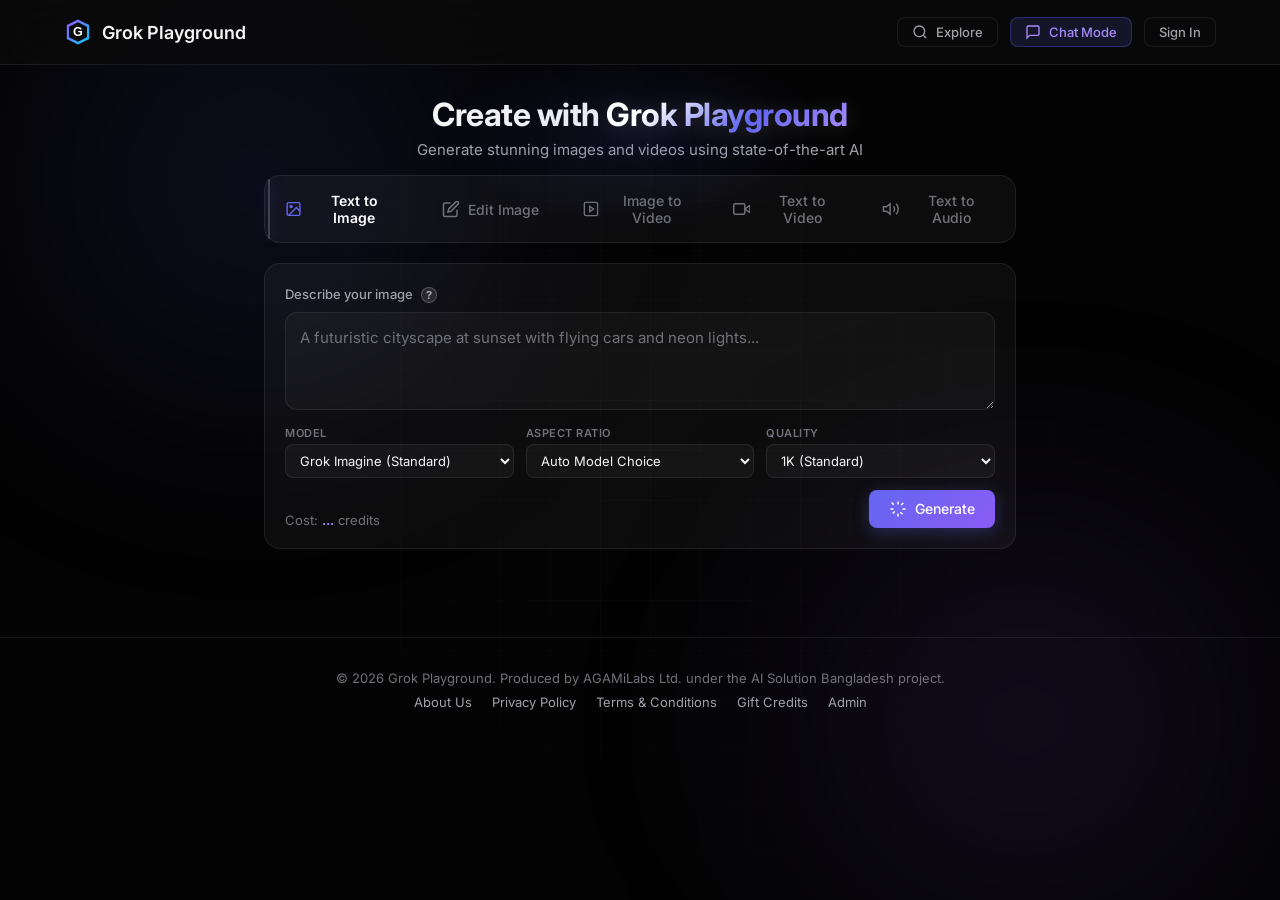
==== index.html @ ff62b045 "up" ====
<!DOCTYPE html>
<html lang="en">

<head>
    <meta charset="UTF-8">
    <meta name="viewport" content="width=device-width, initial-scale=1.0">
    <title>Grok Playground — AI Image & Video Generator</title>
    <meta name="description"
        content="Generate stunning images and videos with AI using Grok Imagine. Text to Image, Image to Video, and Text to Video — all in one place.">
    <meta name="keywords"
        content="AI generator, image generator, video generator, Grok AI, text to video, xAI, AI playground">

    <!-- Open Graph / Facebook -->
    <meta property="og:type" content="website">
    <meta property="og:url" content="https://playgrok.shop/">
    <meta property="og:title" content="Grok Imagine Playground — AI Image & Video Generator">
    <meta property="og:description"
        content="Sleek, powerful AI generation tool for images and videos. High quality, fast, and easy to use.">
    <meta property="og:image" content="https://playgrok.shop/images/og-image.png">

    <!-- Twitter -->
    <meta property="twitter:card" content="summary_large_image">
    <meta property="twitter:url" content="https://playgrok.shop/">
    <meta property="twitter:title" content="Grok Imagine Playground — AI Image & Video Generator">
    <meta property="twitter:description" content="Sleek, powerful AI generation tool for images and videos.">
    <meta property="twitter:image" content="https://playgrok.shop/images/og-image.png">

    <!-- Theme & Canonical -->
    <meta name="theme-color" content="#0a0a0b">
    <link rel="canonical" href="https://playgrok.shop/">
    <link rel="icon" type="image/svg+xml" href="favicon.svg">

    <!-- Structured Data (JSON-LD) -->
    <script type="application/ld+json">
    {
      "@context": "https://schema.org",
      "@type": "WebApplication",
      "name": "Grok Imagine Playground",
      "url": "https://playgrok.shop/",
      "description": "AI-powered image and video generation platform.",
      "applicationCategory": "MultimediaApplication",
      "operatingSystem": "All",
      "offers": {
        "@type": "Offer",
        "price": "0",
        "priceCurrency": "USD"
      }
    }
    </script>

    <link rel="preconnect" href="https://fonts.googleapis.com">
    <link rel="preconnect" href="https://fonts.gstatic.com" crossorigin>
    <link href="https://fonts.googleapis.com/css2?family=Inter:wght@300;400;500;600;700&display=swap" rel="stylesheet">
    <link rel="stylesheet" href="css/style.css">
</head>

<body>
    <!-- ─── Header ───────────────────────────────────────── -->
    <!-- Decorative Background -->
    <div class="bg-glow"></div>
    <div class="bg-glow-2"></div>
    <div class="bg-grid"></div>

    <header class="header">
        <div class="header-inner">
            <a href="/" class="logo">
                <img src="images/logo.svg" alt="Grok Playground Logo" class="logo-icon" width="28" height="28">
                <span>Grok Playground</span>
            </a>
            <nav class="header-nav">
                <a href="explore.php" class="btn btn-ghost btn-sm">
                    <svg width="16" height="16" viewBox="0 0 24 24" fill="none" stroke="currentColor" stroke-width="2">
                        <circle cx="11" cy="11" r="8" />
                        <path d="M21 21l-4.35-4.35" />
                    </svg>
                    <span>Explore</span>
                </a>
                <a href="chat.html" class="btn btn-accent btn-sm">
                    <svg width="16" height="16" viewBox="0 0 24 24" fill="none" stroke="currentColor" stroke-width="2">
                        <path d="M21 15a2 2 0 0 1-2 2H7l-4 4V5a2 2 0 0 1 2-2h14a2 2 0 0 1 2 2z" />
                    </svg>
                    <span>Chat Mode</span>
                </a>
                <div id="creditsDisplay" class="credits-badge" style="display:none;">
                    <svg width="16" height="16" viewBox="0 0 24 24" fill="none" stroke="currentColor" stroke-width="2">
                        <circle cx="12" cy="12" r="10" />
                        <path d="M12 6v12" />
                        <path d="M6 12h12" />
                    </svg>
                    <span id="creditsCount">0</span> <span>Credits</span>
                </div>
                <button id="buyCreditsBtn" class="btn btn-accent btn-sm" style="display:none;"
                    onclick="openBuyModal()"><span>Buy Credits</span></button>
                <button id="authBtn" class="btn btn-ghost btn-sm" onclick="handleAuth()">
                    <span id="authBtnText">Sign In</span>
                </button>
                <div id="userAvatar" class="user-avatar" style="display:none;">
                    <img id="userPhoto" src="" alt="User" loading="lazy" />
                </div>
            </nav>
        </div>
    </header>

    <!-- ─── Main Content ────────────────────────────────── -->
    <main class="main">
        <!-- Hero -->
        <section class="hero">
            <div class="hero-glow"></div>
            <h1 class="hero-title">Create with <span class="gradient-text">Grok Playground</span></h1>
            <p class="hero-sub">Generate stunning images and videos using state-of-the-art AI</p>
        </section>

        <!-- Tabs -->
        <div class="tabs-container">
            <div class="tabs" role="tablist">
                <button class="tab active" data-tab="text_to_image" role="tab" aria-selected="true" id="tab-t2i">
                    <svg width="18" height="18" viewBox="0 0 24 24" fill="none" stroke="currentColor" stroke-width="2">
                        <rect x="3" y="3" width="18" height="18" rx="2" />
                        <circle cx="8.5" cy="8.5" r="1.5" />
                        <path d="M21 15l-5-5L5 21" />
                    </svg>
                    Text to Image
                </button>
                <button class="tab" data-tab="image_edit" role="tab" aria-selected="false" id="tab-edit">
                    <svg width="18" height="18" viewBox="0 0 24 24" fill="none" stroke="currentColor" stroke-width="2">
                        <path d="M11 4H4a2 2 0 0 0-2 2v14a2 2 0 0 0 2 2h14a2 2 0 0 0 2-2v-7" />
                        <path d="M18.5 2.5a2.121 2.121 0 1 1 3 3L12 15l-4 1 1-4 9.5-9.5z" />
                    </svg>
                    Edit Image
                </button>
                <button class="tab" data-tab="image_to_video" role="tab" aria-selected="false" id="tab-i2v">
                    <svg width="18" height="18" viewBox="0 0 24 24" fill="none" stroke="currentColor" stroke-width="2">
                        <rect x="2" y="2" width="20" height="20" rx="2.18" />
                        <path d="M10 8l6 4-6 4V8z" />
                    </svg>
                    Image to Video
                </button>
                <button class="tab" data-tab="text_to_video" role="tab" aria-selected="false" id="tab-t2v">
                    <svg width="18" height="18" viewBox="0 0 24 24" fill="none" stroke="currentColor" stroke-width="2">
                        <polygon points="23 7 16 12 23 17 23 7" />
                        <rect x="1" y="5" width="15" height="14" rx="2" />
                    </svg>
                    Text to Video
                </button>
                <button class="tab" data-tab="text_to_audio" role="tab" aria-selected="false" id="tab-t2a">
                    <svg width="18" height="18" viewBox="0 0 24 24" fill="none" stroke="currentColor" stroke-width="2">
                        <path d="M11 5L6 9H2v6h4l5 4V5zM15.54 8.46a5 5 0 0 1 0 7.07M19.07 4.93a10 10 0 0 1 0 14.14" />
                    </svg>
                    Text to Audio
                </button>
            </div>
            <div class="tab-indicator" id="tabIndicator"></div>
        </div>

        <!-- Generation Form Area -->
        <div class="gen-container">
            <!-- Text to Image Panel -->
            <div class="gen-panel active" id="panel-text_to_image">
                <div class="gen-form">
                    <div class="label-with-hint">
                        <label class="gen-label" style="margin-bottom:0;">Describe your image</label>
                        <div class="tooltip">
                            <span class="hint-icon">?</span>
                            <span class="tooltip-text">Be descriptive! Mention style (e.g., "digital art", "oil painting"), lighting, and composition for better results.</span>
                        </div>
                    </div>
                    <textarea class="gen-textarea" id="prompt-t2i"
                        placeholder="A futuristic cityscape at sunset with flying cars and neon lights..."
                        rows="3"></textarea>
                    <div class="gen-options">
                        <div class="gen-option">
                            <label class="option-label">Model</label>
                            <select class="option-select" id="opt-t2i-model"
                                onchange="updateCalculatedCost('text_to_image')">
                                <option value="grok-imagine-image" selected>Grok Imagine (Standard)</option>
                                <option value="grok-imagine-image-pro">Grok Imagine Pro</option>
                            </select>
                        </div>
                        <div class="gen-option">
                            <label class="option-label">Aspect Ratio</label>
                            <select class="option-select" id="opt-t2i-ratio">
                                <option value="1:1">1:1 Square</option>
                                <option value="16:9">16:9 Wide</option>
                                <option value="9:16">9:16 Portrait</option>
                                <option value="4:3">4:3 Presentations</option>
                                <option value="3:4">3:4 Portraits</option>
                                <option value="3:2">3:2 Photography</option>
                                <option value="2:3">2:3 Photography</option>
                                <option value="2:1">2:1 Banners</option>
                                <option value="1:2">1:2 Headers</option>
                                <option value="19.5:9">19.5:9 iPhone</option>
                                <option value="9:19.5">9:19.5 Stories</option>
                                <option value="20:9">20:9 Ultra-wide</option>
                                <option value="9:20">9:20 Mobile</option>
                                <option value="auto" selected>Auto Model Choice</option>
                            </select>
                        </div>
                        <div class="gen-option">
                            <label class="option-label">Quality</label>
                            <select class="option-select" id="opt-t2i-quality">
                                <option value="1k" selected>1K (Standard)</option>
                                <option value="2k">2K (High)</option>
                            </select>
                        </div>
                    </div>
                    <div class="gen-footer">
                        <div class="gen-meta">
                            <span class="gen-cost" id="cost-t2i">Cost: <strong>...</strong> credits</span>
                            <span class="gen-balance" id="balance-t2i" style="display:none;">Available:
                                <strong>...</strong></span>
                        </div>
                        <button class="btn btn-primary" id="genBtn-t2i" onclick="handleGenerate('text_to_image')">
                            <svg width="18" height="18" viewBox="0 0 24 24" fill="none" stroke="currentColor"
                                stroke-width="2">
                                <path
                                    d="M12 2v4m0 12v4m-7.07-3.93l2.83-2.83m8.48-8.48l2.83-2.83M2 12h4m12 0h4m-3.93 7.07l-2.83-2.83M6.34 6.34L3.51 3.51" />
                            </svg>
                            Generate
                        </button>
                    </div>
                </div>
            </div>

            <!-- Edit Image Panel -->
            <div class="gen-panel" id="panel-image_edit">
                <div class="gen-form">
                    <div class="upload-section">
                        <label class="gen-label">Source Image</label>
                        <div class="upload-zone" id="upload-edit" onclick="document.getElementById('file-edit').click()">
                            <div class="upload-placeholder" id="placeholder-edit">
                                <svg width="32" height="32" viewBox="0 0 24 24" fill="none" stroke="currentColor" stroke-width="2">
                                    <path d="M21 15v4a2 2 0 0 1-2 2H5a2 2 0 0 1-2-2v-4" />
                                    <polyline points="17 8 12 3 7 8" />
                                    <line x1="12" y1="3" x2="12" y2="15" />
                                </svg>
                                <span>Upload an image to edit</span>
                            </div>
                            <img src="" class="upload-preview" id="preview-edit" style="display:none;">
                            <input type="file" id="file-edit" accept="image/*" style="display:none;" onchange="handleImageUpload(event, 'image_edit')">
                        </div>
                    </div>
                    <div class="label-with-hint">
                        <label class="gen-label" style="margin-bottom:0;">Describe the changes</label>
                        <div class="tooltip">
                            <span class="hint-icon">?</span>
                            <span class="tooltip-text">Tell the AI what to add, remove, or change. E.g., "Add a futuristic sword to the character's hand".</span>
                        </div>
                    </div>
                    <textarea class="gen-textarea" id="prompt-edit"
                        placeholder="Make the background a snowy mountain at night..."
                        rows="3"></textarea>
                    <div class="gen-options">
                        <div class="gen-option">
                            <label class="option-label">Model</label>
                            <select class="option-select" id="opt-edit-model" onchange="updateCalculatedCost('image_edit')">
                                <option value="grok-imagine-image" selected>Grok Imagine (Standard)</option>
                                <option value="grok-imagine-image-pro">Grok Imagine Pro</option>
                            </select>
                        </div>
                        <div class="gen-option">
                            <label class="option-label">Aspect Ratio</label>
                            <select class="option-select" id="opt-edit-ratio">
                                <option value="auto" selected>Auto (Original)</option>
                                <option value="1:1">1:1 Square</option>
                                <option value="16:9">16:9 Wide</option>
                                <option value="9:16">9:16 Portrait</option>
                                <option value="4:3">4:3</option>
                                <option value="3:4">3:4</option>
                                <option value="3:2">3:2</option>
                                <option value="2:3">2:3</option>
                            </select>
                        </div>
                        <div class="gen-option">
                            <label class="option-label">Resolution</label>
                            <select class="option-select" id="opt-edit-resolution">
                                <option value="1k" selected>1k</option>
                                <option value="2k">2k</option>
                            </select>
                        </div>
                    </div>
                    <div class="gen-footer">
                        <div class="gen-meta">
                            <span class="gen-cost" id="cost-edit">Cost: <strong>...</strong> credits</span>
                            <span class="gen-balance" id="balance-edit" style="display:none;">Available: <strong>...</strong></span>
                        </div>
                        <button class="btn btn-primary" id="genBtn-edit" onclick="handleGenerate('image_edit')">
                            <svg width="18" height="18" viewBox="0 0 24 24" fill="none" stroke="currentColor" stroke-width="2">
                                <path d="M12 2v4m0 12v4m-7.07-3.93l2.83-2.83m8.48-8.48l2.83-2.83M2 12h4m12 0h4m-3.93 7.07l-2.83-2.83M6.34 6.34L3.51 3.51" />
                            </svg>
                            Apply Edit
                        </button>
                    </div>
                </div>
            </div>

            <!-- Image to Video Panel -->
            <div class="gen-panel" id="panel-image_to_video">
                <div class="gen-form">
                    <label class="gen-label">Upload an image to animate</label>
                    <div class="upload-zone" id="uploadZone" onclick="document.getElementById('imageUpload').click()">
                        <input type="file" id="imageUpload" accept="image/*" style="display:none"
                            onchange="handleImageUpload(this)">
                        <div class="upload-placeholder" id="uploadPlaceholder">
                            <svg width="40" height="40" viewBox="0 0 24 24" fill="none" stroke="currentColor"
                                stroke-width="1.5">
                                <path d="M21 15v4a2 2 0 01-2 2H5a2 2 0 01-2-2v-4" />
                                <polyline points="17 8 12 3 7 8" />
                                <line x1="12" y1="3" x2="12" y2="15" />
                            </svg>
                            <span>Click or drag to upload</span>
                        </div>
                        <img id="uploadPreview" class="upload-preview" style="display:none" />
                    </div>
                    <div class="label-with-hint" style="margin-top:16px;">
                        <label class="gen-label" style="margin-bottom:0;">Describe the motion</label>
                        <div class="tooltip">
                            <span class="hint-icon">?</span>
                            <span class="tooltip-text">Describe how you want the image to move (e.g., "gentle zoom in", "camera pans right", "wind blowing through hair").</span>
                        </div>
                    </div>
                    <textarea class="gen-textarea" id="prompt-i2v"
                        placeholder="Camera slowly zooms in while particles float upward..." rows="2"></textarea>
                    <div class="gen-options">
                        <div class="gen-option">
                            <label class="option-label">Model</label>
                            <select class="option-select" id="opt-i2v-model">
                                <option value="grok-imagine-video" selected>Grok Imagine Video</option>
                            </select>
                        </div>
                        <div class="gen-option">
                            <label class="option-label">Aspect Ratio</label>
                            <select class="option-select" id="opt-i2v-ratio">
                                <option value="16:9">16:9 Wide</option>
                                <option value="9:16">9:16 Portrait</option>
                                <option value="1:1">1:1 Square</option>
                                <option value="4:3">4:3</option>
                                <option value="3:4">3:4</option>
                                <option value="3:2">3:2</option>
                                <option value="2:3">2:3</option>
                                <option value="auto" selected>Auto (Match Image)</option>
                            </select>
                        </div>
                        <div class="gen-option">
                            <label class="option-label">Resolution</label>
                            <select class="option-select" id="opt-i2v-resolution"
                                onchange="updateCalculatedCost('image_to_video')">
                                <option value="480p" selected>480p (Fast)</option>
                                <option value="720p">720p (HD)</option>
                            </select>
                        </div>
                        <div class="gen-option">
                            <label class="option-label">Duration</label>
                            <select class="option-select" id="opt-i2v-duration"
                                onchange="updateCalculatedCost('image_to_video')">
                                <option value="1">1 second</option>
                                <option value="2">2 seconds</option>
                                <option value="3">3 seconds</option>
                                <option value="5" selected>5 seconds</option>
                                <option value="8">8 seconds</option>
                                <option value="10">10 seconds</option>
                                <option value="12">12 seconds</option>
                                <option value="15">15 seconds</option>
                            </select>
                        </div>
                    </div>
                    <div class="gen-footer">
                        <div class="gen-meta">
                            <span class="gen-cost" id="cost-i2v">Cost: <strong>...</strong> credits</span>
                            <span class="gen-balance" id="balance-i2v" style="display:none;">Available:
                                <strong>...</strong></span>
                        </div>
                        <button class="btn btn-primary" id="genBtn-i2v" onclick="handleGenerate('image_to_video')">
                            <svg width="18" height="18" viewBox="0 0 24 24" fill="none" stroke="currentColor"
                                stroke-width="2">
                                <path
                                    d="M12 2v4m0 12v4m-7.07-3.93l2.83-2.83m8.48-8.48l2.83-2.83M2 12h4m12 0h4m-3.93 7.07l-2.83-2.83M6.34 6.34L3.51 3.51" />
                            </svg>
                            Generate
                        </button>
                    </div>
                </div>
            </div>

            <!-- Text to Video Panel -->
            <div class="gen-panel" id="panel-text_to_video">
                <div class="gen-form">
                    <div class="label-with-hint">
                        <label class="gen-label" style="margin-bottom:0;">Describe your video</label>
                        <div class="tooltip">
                            <span class="hint-icon">?</span>
                            <span class="tooltip-text">Define the setting, characters, and action. Mention atmosphere details like weather or time of day.</span>
                        </div>
                    </div>
                    <textarea class="gen-textarea" id="prompt-t2v"
                        placeholder="A majestic eagle soaring over snow-capped mountains at golden hour..."
                        rows="3"></textarea>
                    <div class="gen-options">
                        <div class="gen-option">
                            <label class="option-label">Model</label>
                            <select class="option-select" id="opt-t2v-model"
                                onchange="updateCalculatedCost('text_to_video')">
                                <option value="grok-imagine-video" selected>Grok Imagine Video</option>
                            </select>
                        </div>
                        <div class="gen-option">
                            <label class="option-label">Aspect Ratio</label>
                            <select class="option-select" id="opt-t2v-ratio">
                                <option value="16:9">16:9 Wide</option>
                                <option value="9:16">9:16 Portrait</option>
                                <option value="1:1">1:1 Square</option>
                                <option value="4:3">4:3</option>
                                <option value="3:4">3:4</option>
                                <option value="3:2">3:2</option>
                                <option value="2:3">2:3</option>
                                <option value="auto" selected>Auto</option>
                            </select>
                        </div>
                        <div class="gen-option">
                            <label class="option-label">Resolution</label>
                            <select class="option-select" id="opt-t2v-resolution"
                                onchange="updateCalculatedCost('text_to_video')">
                                <option value="480p" selected>480p (Fast)</option>
                                <option value="720p">720p (HD)</option>
                            </select>
                        </div>
                        <div class="gen-option">
                            <label class="option-label">Duration</label>
                            <select class="option-select" id="opt-t2v-duration"
                                onchange="updateCalculatedCost('text_to_video')">
                                <option value="1">1 second</option>
                                <option value="2">2 seconds</option>
                                <option value="3">3 seconds</option>
                                <option value="5" selected>5 seconds</option>
                                <option value="8">8 seconds</option>
                                <option value="10">10 seconds</option>
                                <option value="12">12 seconds</option>
                                <option value="15">15 seconds</option>
                            </select>
                        </div>
                    </div>
                    <div class="gen-footer">
                        <div class="gen-meta">
                            <span class="gen-cost" id="cost-t2v">Cost: <strong>...</strong> credits</span>
                            <span class="gen-balance" id="balance-t2v" style="display:none;">Available:
                                <strong>...</strong></span>
                        </div>
                        <button class="btn btn-primary" id="genBtn-t2v" onclick="handleGenerate('text_to_video')">
                            <svg width="18" height="18" viewBox="0 0 24 24" fill="none" stroke="currentColor"
                                stroke-width="2">
                                <path
                                    d="M12 2v4m0 12v4m-7.07-3.93l2.83-2.83m8.48-8.48l2.83-2.83M2 12h4m12 0h4m-3.93 7.07l-2.83-2.83M6.34 6.34L3.51 3.51" />
                            </svg>
                            Generate
                        </button>
                    </div>
                </div>
            </div>

            <!-- Text to Audio Panel -->
            <div class="gen-panel" id="panel-text_to_audio">
                <div class="gen-form">
                    <div class="label-with-hint">
                        <label class="gen-label" style="margin-bottom:0;">Enter text to speak</label>
                        <div class="tooltip">
                            <span class="hint-icon">?</span>
                            <span class="tooltip-text">Use natural punctuation (commas, periods, ?) to guide pacing and intonation. Break long text into paragraphs.</span>
                        </div>
                    </div>
                    <textarea class="gen-textarea" id="prompt-t2a"
                        placeholder="Hello, welcome to Grok AI Playground. This is a text to speech demonstration."
                        rows="4" oninput="updateCalculatedCost('text_to_audio')"></textarea>
                    <div class="gen-options">
                        <div class="gen-option">
                            <label class="option-label">Model</label>
                            <select class="option-select" id="opt-t2a-model">
                                <option value="grok-tts-1" selected>Grok TTS Standard</option>
                            </select>
                        </div>
                        <div class="gen-option">
                            <label class="option-label">Voice</label>
                            <select class="option-select" id="opt-t2a-voice">
                                <option value="eve" selected>Eve (Upbeat)</option>
                                <option value="ara">Ara (Conversational)</option>
                                <option value="rex">Rex (Professional)</option>
                                <option value="sal">Sal (Versatile)</option>
                                <option value="leo">Leo (Authoritative)</option>
                            </select>
                        </div>
                        <div class="gen-option">
                            <label class="option-label">Quality</label>
                            <select class="option-select" id="opt-t2a-quality" onchange="updateCalculatedCost('text_to_audio')">
                                <option value="standard" selected>Standard (24kHz)</option>
                                <option value="high">High (44.1kHz)</option>
                            </select>
                        </div>
                    </div>
                    <div class="gen-footer">
                        <div class="gen-meta">
                            <span class="gen-cost" id="cost-t2a">Cost: <strong>...</strong> credits</span>
                            <span class="gen-balance" id="balance-t2a" style="display:none;">Available:
                                <strong>...</strong></span>
                        </div>
                        <button class="btn btn-primary" id="genBtn-t2a" onclick="handleGenerate('text_to_audio')">
                            <svg width="18" height="18" viewBox="0 0 24 24" fill="none" stroke="currentColor"
                                stroke-width="2">
                                <path
                                    d="M11 5L6 9H2v6h4l5 4V5zM15.54 8.46a5 5 0 0 1 0 7.07M19.07 4.93a10 10 0 0 1 0 14.14" />
                            </svg>
                            Generate Audio
                        </button>
                    </div>
                </div>
            </div>

            <!-- Output Area -->
            <div class="output-area" id="outputArea" style="display:none;">
                <div class="output-header">
                    <h3>Result</h3>
                    <button class="btn btn-ghost btn-sm" onclick="downloadOutput()">
                        <svg width="16" height="16" viewBox="0 0 24 24" fill="none" stroke="currentColor"
                            stroke-width="2">
                            <path d="M21 15v4a2 2 0 01-2 2H5a2 2 0 01-2-2v-4" />
                            <polyline points="7 10 12 15 17 10" />
                            <line x1="12" y1="15" x2="12" y2="3" />
                        </svg>
                        Download
                    </button>
                </div>
                <div class="output-content" id="outputContent">
                    <!-- Generated image or video will appear here -->
                </div>
            </div>

            <!-- Loading State -->
            <div class="loading-area" id="loadingArea" style="display:none;">
                <div class="loading-spinner"></div>
                <p class="loading-text" id="loadingText">Generating your creation...</p>
                <p class="loading-sub" id="loadingSub">This may take a moment</p>
            </div>
        </div>

        <!-- History Section -->
        <section class="history-section" id="historySection" style="display:none;">
            <div class="history-header">
                <h2>Your Creations</h2>
            </div>
            <div class="history-filters">
                <select class="option-select" id="historyFilterType" onchange="loadHistory()">
                    <option value="">All Types</option>
                    <option value="text_to_image">Text to Image</option>
                    <option value="image_to_video">Image to Video</option>
                    <option value="text_to_video">Text to Video</option>
                    <option value="text_to_audio">Text to Audio</option>
                </select>
                <input type="date" class="option-select" id="historyFilterFrom" onchange="loadHistory()"
                    style="width:auto;">
                <input type="date" class="option-select" id="historyFilterTo" onchange="loadHistory()"
                    style="width:auto;">
            </div>
            <div class="history-grid" id="historyGrid"></div>
            <div class="history-pagination" id="historyPagination"></div>
        </section>
    </main>

    <!-- ─── Sign In Modal ───────────────────────────────── -->
    <div class="modal-overlay" id="authModal">
        <div class="modal">
            <button class="modal-close" onclick="closeModal('authModal')">&times;</button>
            <div class="modal-icon">
                <svg width="48" height="48" viewBox="0 0 24 24" fill="none" stroke="url(#grad1)" stroke-width="1.5">
                    <defs>
                        <linearGradient id="grad1" x1="0%" y1="0%" x2="100%" y2="100%">
                            <stop offset="0%" style="stop-color:#6366f1" />
                            <stop offset="100%" style="stop-color:#8b5cf6" />
                        </linearGradient>
                    </defs>
                    <path d="M20 21v-2a4 4 0 00-4-4H8a4 4 0 00-4 4v2" />
                    <circle cx="12" cy="7" r="4" />
                </svg>
            </div>
            <h3 class="modal-title">Sign in to continue</h3>
            <p class="modal-desc">Sign in with your Google account to start generating AI content</p>
            <button class="btn btn-google" onclick="signInWithGoogle()">
                <svg width="20" height="20" viewBox="0 0 24 24">
                    <path
                        d="M22.56 12.25c0-.78-.07-1.53-.2-2.25H12v4.26h5.92a5.06 5.06 0 01-2.2 3.32v2.77h3.57c2.08-1.92 3.28-4.74 3.28-8.1z"
                        fill="#4285F4" />
                    <path
                        d="M12 23c2.97 0 5.46-.98 7.28-2.66l-3.57-2.77c-.98.66-2.23 1.06-3.71 1.06-2.86 0-5.29-1.93-6.16-4.53H2.18v2.84C3.99 20.53 7.7 23 12 23z"
                        fill="#34A853" />
                    <path
                        d="M5.84 14.09c-.22-.66-.35-1.36-.35-2.09s.13-1.43.35-2.09V7.07H2.18C1.43 8.55 1 10.22 1 12s.43 3.45 1.18 4.93l2.85-2.22.81-.62z"
                        fill="#FBBC05" />
                    <path
                        d="M12 5.38c1.62 0 3.06.56 4.21 1.64l3.15-3.15C17.45 2.09 14.97 1 12 1 7.7 1 3.99 3.47 2.18 7.07l3.66 2.84c.87-2.6 3.3-4.53 6.16-4.53z"
                        fill="#EA4335" />
                </svg>
                Continue with Google
            </button>
        </div>
    </div>

    <!-- ─── Buy Credits Modal ───────────────────────────── -->
    <div class="modal-overlay" id="buyModal">
        <div class="modal">
            <button class="modal-close" onclick="closeModal('buyModal')">&times;</button>
            <h3 class="modal-title">Buy AI Credits</h3>
            <p class="modal-desc">Choose how many credits you'd like to purchase</p>
            <div class="slider-container">
                <input type="range" id="creditSlider" class="credit-slider" min="20" max="5000" value="100" step="10"
                    oninput="updateSlider()">
                <div class="slider-labels">
                    <span>20</span>
                    <span class="slider-value" id="sliderValue">100 Credits</span>
                    <span>5000</span>
                </div>
            </div>
            <div class="price-display">
                <span class="price-amount" id="priceAmount">৳100</span>
                <span class="price-label">BDT via bKash</span>
            </div>
            <button class="btn-bkash" id="btn-buy-bkash" onclick="buyCredits()">
                <svg class="bkash-logo" viewBox="0 0 100 100" fill="white">
                    <path d="M15 45c0-10 15-20 35-20s35 10 35 20-15 20-35 20-35-10-35-20zM50 75c-15 0-25-10-25-20h50c0 10-10 20-25 20z" opacity=".2"/>
                    <path d="M50 15L25 45h50L50 15z" fill="#fff"/>
                    <circle cx="50" cy="55" r="15" fill="#fff"/>
                </svg>
                <span>Pay with bKash</span>
            </button>
        </div>
    </div>

    <!-- ─── Gift Credits Modal ──────────────────────────── -->
    <div class="modal-overlay" id="giftModal">
        <div class="modal">
            <button class="modal-close" onclick="closeModal('giftModal')">&times;</button>
            <h3 class="modal-title">Gift Credits</h3>
            <p class="modal-desc">Send AI credits to another user</p>
            <div class="form-group">
                <label>Recipient Email</label>
                <input type="email" id="giftEmail" class="form-input" placeholder="friend@example.com">
            </div>
            <div class="form-group">
                <label>Amount</label>
                <input type="number" id="giftAmount" class="form-input" placeholder="50" min="1">
            </div>
            <button class="btn btn-primary" style="width:100%;margin-top:12px;" onclick="giftCredits()">Send
                Gift</button>
        </div>
    </div>

    <!-- ─── Toast Container ─────────────────────────────── -->
    <div class="toast-container" id="toastContainer"></div>

    <!-- ─── Footer ──────────────────────────────────────── -->
    <footer class="footer">
        <p>&copy; 2026 Grok Playground. Produced by AGAMiLabs Ltd. under the AI Solution Bangladesh project.</p>
        <div class="footer-links">
            <a href="about.php">About Us</a>
            <a href="privacy.php">Privacy Policy</a>
            <a href="terms.php">Terms & Conditions</a>
            <a href="#" onclick="event.preventDefault(); openGiftModal()">Gift Credits</a>
            <a href="admin.html">Admin</a>
        </div>
    </footer>

    <!-- Firebase SDK -->
    <script src="https://www.gstatic.com/firebasejs/10.12.0/firebase-app-compat.js"></script>
    <script src="https://www.gstatic.com/firebasejs/10.12.0/firebase-auth-compat.js"></script>
    <script src="https://www.gstatic.com/firebasejs/10.12.0/firebase-storage-compat.js"></script>
    <script src="js/firebase-config.js"></script>
    <script src="js/app.js"></script>
</body>

</html>
---- css/style.css ----
/* ──────────────────────────────────────────────────────────
   Grok Imagine Playground — Design System
   Dark mode, glassmorphism, modern aesthetic
   ────────────────────────────────────────────────────────── */

/* ─── Reset & Base ────────────────────────────────────── */
*,
*::before,
*::after {
    box-sizing: border-box;
    margin: 0;
    padding: 0;
}

:root {
    --bg-primary: #0a0a0a;
    --bg-secondary: #111111;
    --bg-card: rgba(255, 255, 255, 0.04);
    --bg-card-hover: rgba(255, 255, 255, 0.07);
    --bg-glass: rgba(255, 255, 255, 0.06);
    --border: rgba(255, 255, 255, 0.08);
    --border-focus: rgba(99, 102, 241, 0.5);
    --text-primary: #f5f5f5;
    --text-secondary: #a1a1aa;
    --text-muted: #71717a;
    --accent-1: #6366f1;
    --accent-2: #8b5cf6;
    --accent-3: #a78bfa;
    --success: #22c55e;
    --warning: #eab308;
    --error: #ef4444;
    --bkash: #e2136e;
    --radius-sm: 8px;
    --radius-md: 12px;
    --radius-lg: 16px;
    --radius-xl: 24px;
    --shadow: 0 8px 32px rgba(0, 0, 0, 0.4);
    --shadow-glow: 0 0 60px rgba(99, 102, 241, 0.15);
    --transition: 0.2s cubic-bezier(0.4, 0, 0.2, 1);
    --font: 'Inter', -apple-system, BlinkMacSystemFont, sans-serif;
}

html {
    scroll-behavior: smooth;
}

body {
    font-family: var(--font);
    background-color: #030303;
    color: var(--text-primary);
    min-height: 100vh;
    overflow-x: hidden;
    position: relative;
    -webkit-font-smoothing: antialiased;
}

/* ─── Premium Background ───────────────────────────────── */
.bg-glow {
    position: fixed;
    top: -10%;
    left: -10%;
    width: 60%;
    height: 60%;
    background: radial-gradient(circle, rgba(99, 102, 241, 0.15), transparent 70%);
    filter: blur(100px);
    z-index: -1;
    animation: pulse-glow 10s infinite alternate;
}

.bg-glow-2 {
    position: fixed;
    bottom: -10%;
    right: -10%;
    width: 60%;
    height: 60%;
    background: radial-gradient(circle, rgba(139, 92, 246, 0.15), transparent 70%);
    filter: blur(100px);
    z-index: -1;
    animation: pulse-glow 12s infinite alternate-reverse;
}

.bg-grid {
    position: fixed;
    inset: 0;
    background-image:
        linear-gradient(rgba(255, 255, 255, 0.02) 1px, transparent 1px),
        linear-gradient(90deg, rgba(255, 255, 255, 0.02) 1px, transparent 1px);
    background-size: 50px 50px;
    z-index: -1;
    mask-image: radial-gradient(circle at center, black, transparent 80%);
}

@keyframes pulse-glow {
    0% {
        transform: translate(0, 0) scale(1);
        opacity: 0.5;
    }

    50% {
        transform: translate(5%, 5%) scale(1.1);
        opacity: 0.8;
    }

    100% {
        transform: translate(-2%, 8%) scale(1);
        opacity: 0.5;
    }
}

/* ─── Header ──────────────────────────────────────────── */
.header {
    position: fixed;
    top: 0;
    left: 0;
    right: 0;
    z-index: 100;
    background: rgba(10, 10, 10, 0.8);
    backdrop-filter: blur(20px);
    -webkit-backdrop-filter: blur(20px);
    border-bottom: 1px solid var(--border);
}

.header-inner {
    max-width: 1200px;
    margin: 0 auto;
    padding: 0 24px;
    display: flex;
    justify-content: space-between;
    align-items: center;
    height: 64px;
}

.logo {
    display: flex;
    align-items: center;
    gap: 10px;
    text-decoration: none;
    color: var(--text-primary);
    font-weight: 600;
    font-size: 18px;
}

.logo-icon {
    color: var(--accent-1);
}

.header-nav {
    display: flex;
    align-items: center;
    gap: 12px;
}

.credits-badge {
    display: flex;
    align-items: center;
    gap: 6px;
    padding: 6px 14px;
    border-radius: 20px;
    background: var(--bg-glass);
    border: 1px solid var(--border);
    font-size: 13px;
    font-weight: 500;
    color: var(--accent-3);
}

.credits-badge svg {
    opacity: 0.7;
}

.user-avatar {
    width: 32px;
    height: 32px;
    border-radius: 50%;
    overflow: hidden;
    border: 2px solid var(--border);
}

.user-avatar img {
    width: 100%;
    height: 100%;
    object-fit: cover;
}

/* ─── Buttons ─────────────────────────────────────────── */
.btn {
    display: inline-flex;
    align-items: center;
    gap: 8px;
    padding: 10px 20px;
    border-radius: var(--radius-sm);
    font-family: var(--font);
    font-size: 14px;
    font-weight: 500;
    cursor: pointer;
    border: none;
    transition: all var(--transition);
    text-decoration: none;
    white-space: nowrap;
}

.btn:disabled {
    opacity: 0.5;
    cursor: not-allowed;
}

.btn-sm {
    padding: 6px 14px;
    font-size: 13px;
}

.btn-primary {
    background: linear-gradient(135deg, var(--accent-1), var(--accent-2));
    color: white;
    box-shadow: 0 4px 16px rgba(99, 102, 241, 0.3);
}

.btn-primary:hover:not(:disabled) {
    box-shadow: 0 6px 24px rgba(99, 102, 241, 0.45);
    transform: translateY(-1px);
}

.btn-accent {
    background: rgba(99, 102, 241, 0.15);
    color: var(--accent-3);
    border: 1px solid rgba(99, 102, 241, 0.3);
}

.btn-accent:hover {
    background: rgba(99, 102, 241, 0.25);
}

.btn-ghost {
    background: transparent;
    color: var(--text-secondary);
    border: 1px solid var(--border);
}

.btn-ghost:hover {
    background: var(--bg-glass);
    color: var(--text-primary);
}

.btn-google {
    background: white;
    color: #333;
    width: 100%;
    justify-content: center;
    padding: 12px;
    border-radius: var(--radius-md);
    font-weight: 500;
    font-size: 15px;
    box-shadow: 0 2px 8px rgba(0, 0, 0, 0.15);
}

.btn-google:hover {
    background: #f8f8f8;
    box-shadow: 0 4px 12px rgba(0, 0, 0, 0.2);
}

.btn-bkash {
    background: linear-gradient(135deg, #e2136e, #c9115e);
    color: white;
    width: 100%;
    height: 50px;
    display: flex;
    align-items: center;
    justify-content: center;
    gap: 10px;
    border: none;
    border-radius: 12px;
    font-weight: 700;
    font-size: 16px;
    cursor: pointer;
    transition: all 0.3s ease;
    box-shadow: 0 4px 15px rgba(226, 19, 110, 0.25);
}

.btn-bkash:hover:not(:disabled) {
    box-shadow: 0 8px 25px rgba(226, 19, 110, 0.4);
    transform: translateY(-2px);
    filter: brightness(1.1);
}

.bkash-logo {
    height: 22px;
    width: auto;
}

.history-item-preview {
    position: relative;
    width: 100%;
    height: 100%;
    background: #000;
}

.history-item-preview img {
    width: 100%;
    height: 100%;
    object-fit: cover;
}

.status-overlay {
    position: absolute;
    top: 50%;
    left: 50%;
    transform: translate(-50%, -50%);
    background: rgba(0, 0, 0, 0.6);
    padding: 4px 12px;
    border-radius: 20px;
    font-size: 11px;
    text-transform: uppercase;
    font-weight: 700;
    color: white;
    backdrop-filter: blur(4px);
}

.audio-bg {
    background: linear-gradient(135deg, #1a1a1b, #000);
    display: flex;
    align-items: center;
    justify-content: center;
    color: var(--accent-3);
    font-weight: 600;
}
/* Price Display Unified */
.price-display {
    text-align: center;
    margin: 24px 0;
    padding: 20px;
    background: rgba(255, 255, 255, 0.03);
    border-radius: 12px;
    border: 1px solid rgba(255, 255, 255, 0.05);
}

.price-amount {
    display: block;
    font-size: 36px;
    font-weight: 800;
    color: white;
    letter-spacing: -1px;
}

.price-label {
    font-size: 14px;
    color: var(--text-muted);
    font-weight: 500;
}

/* ─── Main ────────────────────────────────────────────── */
.main {
    max-width: 800px;
    margin: 0 auto;
    padding: 76px 24px 40px;
}

/* ─── Hero ────────────────────────────────────────────── */
.hero {
    text-align: center;
    padding: 20px 0 16px;
    position: relative;
}

.hero-glow {
    position: absolute;
    top: -40px;
    left: 50%;
    transform: translateX(-50%);
    width: 400px;
    height: 200px;
    background: radial-gradient(ellipse, rgba(99, 102, 241, 0.12) 0%, transparent 70%);
    pointer-events: none;
}

.hero-title {
    font-size: 32px;
    font-weight: 700;
    letter-spacing: -0.5px;
    line-height: 1.2;
}

.gradient-text {
    background: linear-gradient(135deg, white 20%, var(--accent-1), var(--accent-3));
    -webkit-background-clip: text;
    -webkit-text-fill-color: transparent;
    background-clip: text;
    filter: drop-shadow(0 2px 10px rgba(255, 255, 255, 0.15));
}

.hero-sub {
    font-size: 15px;
    color: var(--text-secondary);
    margin-top: 6px;
}

/* ─── Tabs ────────────────────────────────────────────── */
.tabs-container {
    position: relative;
    margin-bottom: 20px;
}

.tabs {
    display: flex;
    gap: 4px;
    padding: 4px;
    background: var(--bg-card);
    border: 1px solid var(--border);
    border-radius: var(--radius-lg);
    position: relative;
    overflow: hidden;
}

.tab {
    flex: 1;
    display: flex;
    align-items: center;
    justify-content: center;
    gap: 8px;
    padding: 12px 16px;
    border-radius: var(--radius-md);
    background: none;
    border: none;
    cursor: pointer;
    font-family: var(--font);
    font-size: 14px;
    font-weight: 500;
    color: var(--text-muted);
    transition: all var(--transition);
    position: relative;
    z-index: 1;
}

.tab:hover {
    color: var(--text-secondary);
}

.tab.active {
    color: #fff;
    font-weight: 600;
}

.tab.active svg {
    color: var(--accent-1);
}

.tab-indicator {
    position: absolute;
    top: 4px;
    left: 4px;
    height: calc(100% - 8px);
    background: rgba(255, 255, 255, 0.1);
    backdrop-filter: blur(10px);
    border-radius: 8px;
    box-shadow: 0 0 15px rgba(99, 102, 241, 0.3);
    border: 1px solid rgba(255, 255, 255, 0.1);
    transition: all 0.3s cubic-bezier(0.4, 0, 0.2, 1);
    z-index: 0;
    pointer-events: none;
}

/* ─── Generation Panel ────────────────────────────────── */
.gen-container {
    position: relative;
}

.gen-panel {
    display: none;
    animation: fadeIn 0.3s ease;
}

.gen-panel.active {
    display: block;
}

@keyframes fadeIn {
    from {
        opacity: 0;
        transform: translateY(8px);
    }

    to {
        opacity: 1;
        transform: translateY(0);
    }
}

.gen-form {
    background: var(--bg-card);
    border: 1px solid var(--border);
    border-radius: var(--radius-lg);
    padding: 20px;
}

.gen-label {
    font-size: 13px;
    font-weight: 500;
    color: var(--text-secondary);
    margin-bottom: 10px;
    display: block;
}

.gen-textarea {
    width: 100%;
    padding: 14px;
    border-radius: var(--radius-md);
    background: rgba(255, 255, 255, 0.03);
    border: 1px solid var(--border);
    color: var(--text-primary);
    font-family: var(--font);
    font-size: 15px;
    resize: vertical;
    transition: border-color var(--transition);
    line-height: 1.5;
}

.gen-textarea:focus {
    outline: none;
    border-color: var(--border-focus);
}

.gen-textarea::placeholder {
    color: var(--text-muted);
}

.gen-footer {
    display: flex;
    justify-content: space-between;
    align-items: flex-end;
    margin-top: 12px;
}

.gen-meta {
    display: flex;
    flex-direction: column;
    gap: 2px;
}

.gen-cost {
    font-size: 13px;
    color: var(--text-muted);
}

.gen-cost strong {
    color: var(--accent-3);
}

.gen-balance {
    font-size: 11px;
    color: var(--text-muted);
    opacity: 0.8;
}

.gen-balance strong {
    color: var(--success);
}

/* ─── Generation Options ──────────────────────────────── */
.gen-options {
    display: flex;
    gap: 12px;
    margin-top: 12px;
    flex-wrap: wrap;
}

.gen-option {
    display: flex;
    flex-direction: column;
    gap: 4px;
    flex: 1;
    min-width: 100px;
}

.option-label {
    font-size: 11px;
    font-weight: 600;
    text-transform: uppercase;
    letter-spacing: 0.5px;
    color: var(--text-muted);
}

.option-select {
    padding: 7px 10px;
    border-radius: var(--radius-sm);
    background: rgba(255, 255, 255, 0.04);
    border: 1px solid var(--border);
    color: var(--text-primary);
    font-family: var(--font);
    font-size: 13px;
    transition: border-color var(--transition);
    cursor: pointer;
}

.option-select:focus {
    outline: none;
    border-color: var(--border-focus);
}

.option-select option {
    background: var(--bg-secondary);
    color: var(--text-primary);
}

/* ─── Upload Zone ─────────────────────────────────────── */
.upload-zone {
    border: 2px dashed var(--border);
    border-radius: var(--radius-md);
    padding: 20px;
    text-align: center;
    cursor: pointer;
    transition: all var(--transition);
    position: relative;
    overflow: hidden;
    min-height: 120px;
    display: flex;
    align-items: center;
    justify-content: center;
}

.upload-zone:hover {
    border-color: var(--accent-1);
    background: rgba(99, 102, 241, 0.05);
}

.upload-zone.has-image {
    padding: 0;
    border-style: solid;
}

.upload-placeholder {
    display: flex;
    flex-direction: column;
    align-items: center;
    gap: 12px;
    color: var(--text-muted);
}

.upload-placeholder svg {
    opacity: 0.5;
}

.upload-preview {
    width: 100%;
    max-height: 300px;
    object-fit: contain;
    border-radius: var(--radius-md);
}

/* ─── Output Area ─────────────────────────────────────── */
.output-area {
    margin-top: 24px;
    background: var(--bg-card);
    border: 1px solid var(--border);
    border-radius: var(--radius-lg);
    padding: 20px;
    animation: fadeIn 0.4s ease;
}

.output-header {
    display: flex;
    justify-content: space-between;
    align-items: center;
    margin-bottom: 16px;
}

.output-header h3 {
    font-size: 16px;
    font-weight: 600;
}

.output-content {
    border-radius: var(--radius-md);
    overflow: hidden;
    position: relative;
    background: rgba(0, 0, 0, 0.2);
}

.output-wrapper {
    display: flex;
    justify-content: center;
    align-items: center;
    min-height: 200px;
}

.output-content img,
.output-content video {
    width: 100%;
    max-height: 70vh;
    object-fit: contain;
    border-radius: var(--radius-md);
    display: block;
}

.reveal-anim {
    animation: revealEffect 0.8s cubic-bezier(0.16, 1, 0.3, 1);
}

@keyframes revealEffect {
    0% {
        opacity: 0;
        transform: scale(0.96) translateY(10px);
        filter: blur(10px);
    }
    100% {
        opacity: 1;
        transform: scale(1) translateY(0);
        filter: blur(0);
    }
}

.audio-player {
    padding: 40px 20px;
    background: linear-gradient(135deg, rgba(99, 102, 241, 0.05), rgba(139, 92, 246, 0.05));
    width: 100%;
}

.audio-player audio {
    width: 100%;
    max-width: 500px;
    height: 40px;
}

/* ─── Loading ─────────────────────────────────────────── */
.loading-area {
    margin-top: 24px;
    text-align: center;
    padding: 48px 24px;
    background: var(--bg-card);
    border: 1px solid var(--border);
    border-radius: var(--radius-lg);
    animation: fadeIn 0.4s ease;
}

.loading-spinner {
    width: 48px;
    height: 48px;
    margin: 0 auto 20px;
    border: 3px solid var(--border);
    border-top-color: var(--accent-1);
    border-radius: 50%;
    animation: spin 0.8s linear infinite;
}

@keyframes spin {
    to {
        transform: rotate(360deg);
    }
}

.loading-text {
    font-size: 16px;
    font-weight: 500;
}

.loading-sub {
    font-size: 13px;
    color: var(--text-muted);
    margin-top: 4px;
}

/* ─── History ─────────────────────────────────────────── */
.history-section {
    margin-top: 40px;
    padding-top: 24px;
    border-top: 1px solid var(--border);
}

.history-header {
    display: flex;
    justify-content: space-between;
    align-items: center;
    padding: 0 0 12px;
}

.history-header h2 {
    font-size: 18px;
    font-weight: 600;
}

.history-filters {
    display: flex;
    gap: 8px;
    margin-bottom: 16px;
    flex-wrap: wrap;
}

.history-grid {
    display: grid;
    grid-template-columns: repeat(auto-fill, minmax(200px, 1fr));
    gap: 14px;
}

.history-item {
    background: var(--bg-card);
    border: 1px solid var(--border);
    border-radius: var(--radius-md);
    overflow: hidden;
    transition: all var(--transition);
    cursor: pointer;
}

.history-item:hover {
    border-color: rgba(99, 102, 241, 0.3);
    transform: translateY(-2px);
    box-shadow: var(--shadow-glow);
}

.history-item img,
.history-item video {
    width: 100%;
    height: 150px;
    object-fit: cover;
    display: block;
}

.history-item-info {
    padding: 8px 10px;
}

.history-item-type {
    font-size: 10px;
    text-transform: uppercase;
    letter-spacing: 0.5px;
    color: var(--accent-3);
    font-weight: 600;
    display: inline-block;
    padding: 1px 6px;
    border-radius: 4px;
    background: rgba(99, 102, 241, 0.1);
}

.history-item-prompt {
    font-size: 12px;
    color: var(--text-muted);
    margin-top: 4px;
    overflow: hidden;
    text-overflow: ellipsis;
    white-space: nowrap;
}

.history-item-date {
    font-size: 11px;
    color: var(--text-muted);
    margin-top: 2px;
}

.history-item-placeholder {
    width: 100%;
    height: 150px;
    display: flex;
    align-items: center;
    justify-content: center;
    background: rgba(255, 255, 255, 0.02);
    color: var(--text-muted);
    font-size: 13px;
}

.history-pagination {
    display: flex;
    justify-content: center;
    align-items: center;
    gap: 6px;
    margin-top: 20px;
}

.page-btn {
    padding: 6px 12px;
    border-radius: var(--radius-sm);
    background: var(--bg-card);
    border: 1px solid var(--border);
    color: var(--text-secondary);
    font-family: var(--font);
    font-size: 13px;
    cursor: pointer;
    transition: all var(--transition);
}

.page-btn:hover {
    background: var(--bg-card-hover);
    color: var(--text-primary);
}

.page-btn.active {
    background: rgba(99, 102, 241, 0.15);
    border-color: rgba(99, 102, 241, 0.3);
    color: var(--accent-3);
}

.page-btn:disabled {
    opacity: 0.4;
    cursor: not-allowed;
}

.page-info {
    font-size: 12px;
    color: var(--text-muted);
    padding: 0 6px;
}

/* ─── Modals ──────────────────────────────────────────── */
.modal-overlay {
    position: fixed;
    top: 0;
    left: 0;
    width: 100%;
    height: 100%;
    z-index: 1000;
    background: rgba(0, 0, 0, 0.7);
    backdrop-filter: blur(8px);
    display: none;
    align-items: center;
    justify-content: center;
    padding: 24px;
    animation: fadeIn 0.15s ease-out;
}

.modal-overlay.show {
    display: flex;
}

.modal {
    background: var(--bg-secondary);
    border: 1px solid var(--border);
    border-radius: var(--radius-xl);
    padding: 32px;
    max-width: 420px;
    width: 100%;
    position: relative;
    box-shadow: var(--shadow);
}

.modal-close {
    position: absolute;
    top: 16px;
    right: 16px;
    background: none;
    border: none;
    color: var(--text-muted);
    font-size: 24px;
    cursor: pointer;
    line-height: 1;
    transition: color var(--transition);
}

.modal-close:hover {
    color: var(--text-primary);
}

.modal-icon {
    text-align: center;
    margin-bottom: 16px;
}

.modal-title {
    font-size: 20px;
    font-weight: 600;
    text-align: center;
}

.modal-desc {
    font-size: 14px;
    color: var(--text-muted);
    text-align: center;
    margin: 8px 0 24px;
}

/* ─── Slider ──────────────────────────────────────────── */
.slider-container {
    margin-bottom: 20px;
}

.credit-slider {
    width: 100%;
    height: 6px;
    border-radius: 3px;
    background: var(--border);
    outline: none;
    -webkit-appearance: none;
    appearance: none;
}

.credit-slider::-webkit-slider-thumb {
    -webkit-appearance: none;
    width: 22px;
    height: 22px;
    border-radius: 50%;
    background: linear-gradient(135deg, var(--accent-1), var(--accent-2));
    cursor: pointer;
    box-shadow: 0 2px 8px rgba(99, 102, 241, 0.4);
}

.slider-labels {
    display: flex;
    justify-content: space-between;
    align-items: center;
    margin-top: 8px;
    font-size: 12px;
    color: var(--text-muted);
}

.slider-value {
    font-size: 14px;
    font-weight: 600;
    color: var(--accent-3);
}

.price-display {
    text-align: center;
    padding: 16px;
    border-radius: var(--radius-md);
    background: var(--bg-glass);
    border: 1px solid var(--border);
    margin-bottom: 16px;
}

.price-amount {
    font-size: 28px;
    font-weight: 700;
    color: var(--text-primary);
    display: block;
}

.price-label {
    font-size: 13px;
    color: var(--text-muted);
}

/* ─── Forms ───────────────────────────────────────────── */
.form-group {
    margin-bottom: 14px;
}

.form-group label {
    font-size: 13px;
    font-weight: 500;
    color: var(--text-secondary);
    margin-bottom: 6px;
    display: block;
}

.form-input {
    width: 100%;
    padding: 12px 14px;
    border-radius: var(--radius-sm);
    background: rgba(255, 255, 255, 0.04);
    border: 1px solid var(--border);
    color: var(--text-primary);
    font-family: var(--font);
    font-size: 14px;
    transition: border-color var(--transition);
}

.form-input:focus {
    outline: none;
    border-color: var(--border-focus);
}

.form-input::placeholder {
    color: var(--text-muted);
}

/* ─── Toast ───────────────────────────────────────────── */
.toast-container {
    position: fixed;
    bottom: 24px;
    right: 24px;
    z-index: 300;
    display: flex;
    flex-direction: column;
    gap: 8px;
}

.toast {
    padding: 14px 20px;
    border-radius: var(--radius-md);
    background: var(--bg-secondary);
    border: 1px solid var(--border);
    box-shadow: var(--shadow);
    font-size: 14px;
    min-width: 280px;
    animation: slideInRight 0.3s ease;
    display: flex;
    align-items: center;
    gap: 10px;
}

.toast.success {
    border-color: var(--success);
}

.toast.success::before {
    content: '✓';
    color: var(--success);
    font-weight: 700;
}

.toast.error {
    border-color: var(--error);
}

.toast.error::before {
    content: '✕';
    color: var(--error);
    font-weight: 700;
    font-size: 16px;
}

.toast.info {
    border-color: var(--accent-1);
}

.toast.info::before {
    content: 'ℹ';
    color: var(--accent-1);
    font-weight: 700;
}

@keyframes slideInRight {
    from {
        opacity: 0;
        transform: translateX(40px);
    }

    to {
        opacity: 1;
        transform: translateX(0);
    }
}

/* ─── Footer ──────────────────────────────────────────── */
.footer {
    text-align: center;
    padding: 32px 24px;
    border-top: 1px solid var(--border);
    margin-top: 48px;
    font-size: 13px;
    color: var(--text-muted);
}

.footer-links {
    margin-top: 8px;
    display: flex;
    justify-content: center;
    gap: 20px;
}

.footer-links a {
    color: var(--text-secondary);
    text-decoration: none;
    transition: color var(--transition);
}

.footer-links a:hover {
    color: var(--accent-3);
}

/* ─── Responsive ──────────────────────────────────────── */
@media (max-width: 640px) {
    .logo span {
        display: none;
    }
    
    .header-nav {
        gap: 8px;
    }

    .hero-title {
        font-size: 26px;
    }

    .hero-sub {
        font-size: 13px;
    }

    .hero {
        padding: 12px 0 10px;
    }

    /* Scrollable Tab Bar */
    .tabs-container {
        margin-left: -16px;
        margin-right: -16px;
        position: relative;
    }

    .tabs {
        overflow-x: auto;
        white-space: nowrap;
        display: flex;
        -webkit-overflow-scrolling: touch;
        scrollbar-width: none;
        border-radius: 0;
        border-left: none;
        border-right: none;
        padding: 4px 16px;
        gap: 8px;
    }

    .tabs::-webkit-scrollbar {
        display: none;
    }

    .tab {
        flex: 0 0 auto;
        font-size: 13px;
        padding: 10px 14px;
        gap: 6px;
        width: auto;
    }

    .tab-indicator {
        display: none;
    }
    
    .tab.active {
        background: rgba(255, 255, 255, 0.08);
    }

    .header-inner {
        padding: 0 16px;
    }

    .main {
        padding: 72px 16px 32px;
    }

    .gen-form {
        padding: 16px;
    }

    .gen-options {
        display: grid;
        grid-template-columns: 1fr 1fr;
        gap: 12px;
    }

    .gen-footer {
        flex-direction: column;
        align-items: stretch;
        gap: 16px;
    }

    .btn-primary {
        width: 100%;
        justify-content: center;
        padding: 14px;
    }

    .credits-badge {
        font-size: 12px;
        padding: 5px 12px;
    }

    .btn-sm {
        padding: 6px 12px;
        font-size: 12px;
    }
    
    .history-grid {
        grid-template-columns: 1fr 1fr;
        gap: 12px;
    }
    
    .history-item-prompt {
        font-size: 11px;
    }
}

@media (max-width: 480px) {
    .gen-options {
        grid-template-columns: 1fr;
    }
    
    .header-nav .btn span,
    .header-nav .credits-badge span:not(#creditsCount) {
        display: none;
    }
    
    .header-nav .btn {
        padding: 6px 10px;
        gap: 0;
    }
    
    .header-nav .btn svg {
        margin: 0;
    }
}

/* Hints & Tooltips */
.label-with-hint {
    display: flex;
    align-items: center;
    gap: 8px;
    margin-bottom: 8px;
}
.hint-icon {
    display: inline-flex;
    align-items: center;
    justify-content: center;
    width: 16px;
    height: 16px;
    border-radius: 50%;
    background: rgba(255, 255, 255, 0.1);
    color: rgba(255, 255, 255, 0.6);
    font-size: 11px;
    font-weight: bold;
    cursor: help;
    transition: all 0.2s;
    border: 1px solid rgba(255, 255, 255, 0.2);
    position: relative;
    top: -1px;
}
.hint-icon:hover {
    background: var(--accent-1);
    color: white;
    border-color: var(--accent-1);
}
.tooltip {
    position: relative;
    display: inline-block;
}
.tooltip .tooltip-text {
    visibility: hidden;
    width: 240px;
    background-color: #1f1f23;
    color: #fff;
    text-align: left;
    border-radius: 8px;
    padding: 10px 12px;
    position: absolute;
    z-index: 100;
    bottom: 125%;
    left: 50%;
    transform: translateX(-50%);
    opacity: 0;
    transition: opacity 0.3s, transform 0.3s;
    font-size: 12px;
    line-height: 1.4;
    border: 1px solid rgba(255, 255, 255, 0.1);
    box-shadow: 0 4px 24px rgba(0,0,0,0.5);
    pointer-events: none;
    font-weight: normal;
    text-transform: none;
    letter-spacing: normal;
}
.tooltip .tooltip-text::after {
    content: "";
    position: absolute;
    top: 100%;
    left: 50%;
    margin-left: -6px;
    border-width: 6px;
    border-style: solid;
    border-color: #1f1f23 transparent transparent transparent;
}
.tooltip:hover .tooltip-text {
    visibility: visible;
    opacity: 1;
    transform: translateX(-50%) translateY(-5px);
}
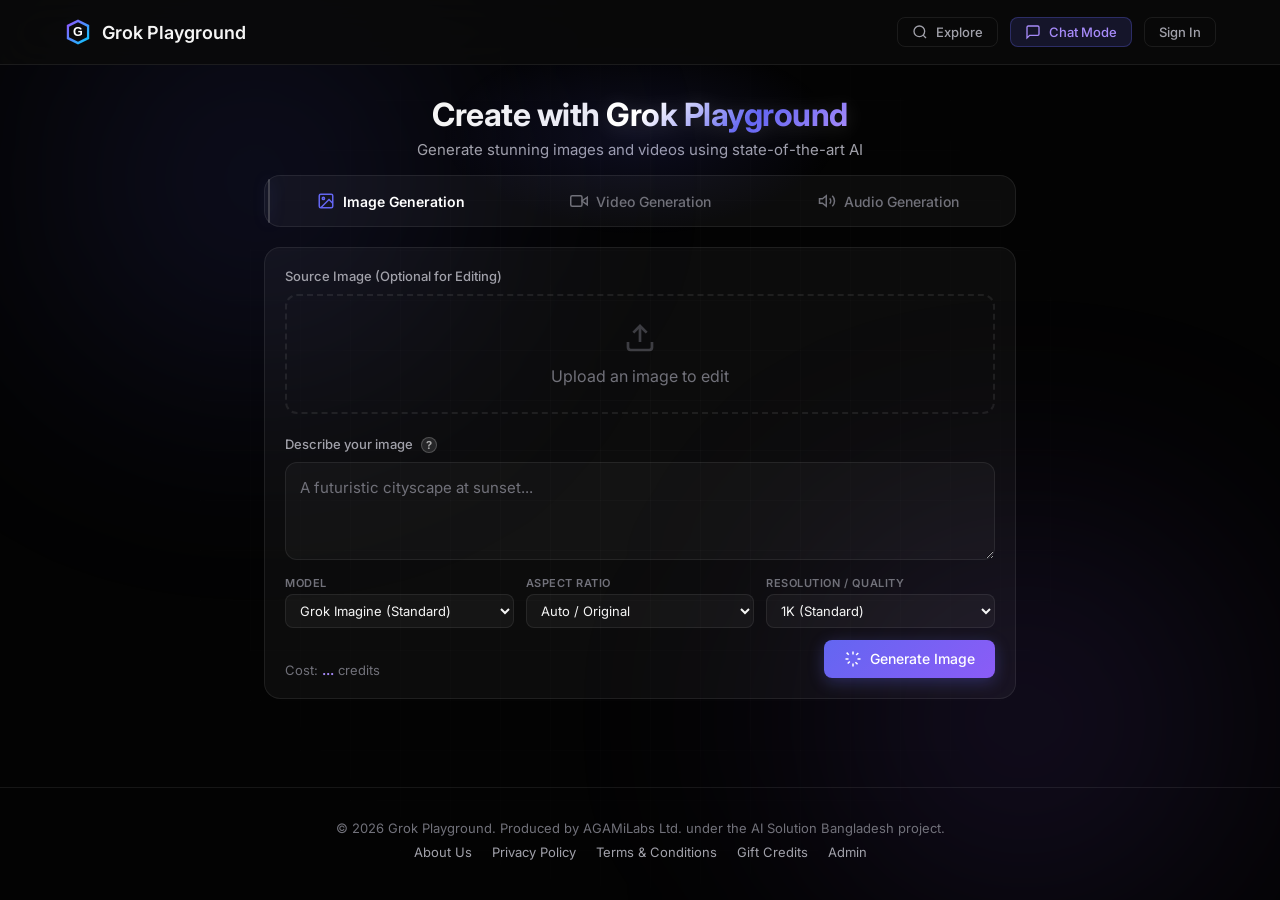
==== commit 9eb20741: "major modification" ====
--- a/index.html
+++ b/index.html
@@ -113,40 +113,26 @@
         <!-- Tabs -->
         <div class="tabs-container">
             <div class="tabs" role="tablist">
-                <button class="tab active" data-tab="text_to_image" role="tab" aria-selected="true" id="tab-t2i">
+                <button class="tab active" data-tab="image" role="tab" aria-selected="true" id="tab-image">
                     <svg width="18" height="18" viewBox="0 0 24 24" fill="none" stroke="currentColor" stroke-width="2">
                         <rect x="3" y="3" width="18" height="18" rx="2" />
                         <circle cx="8.5" cy="8.5" r="1.5" />
                         <path d="M21 15l-5-5L5 21" />
                     </svg>
-                    Text to Image
+                    Image Generation
                 </button>
-                <button class="tab" data-tab="image_edit" role="tab" aria-selected="false" id="tab-edit">
-                    <svg width="18" height="18" viewBox="0 0 24 24" fill="none" stroke="currentColor" stroke-width="2">
-                        <path d="M11 4H4a2 2 0 0 0-2 2v14a2 2 0 0 0 2 2h14a2 2 0 0 0 2-2v-7" />
-                        <path d="M18.5 2.5a2.121 2.121 0 1 1 3 3L12 15l-4 1 1-4 9.5-9.5z" />
-                    </svg>
-                    Edit Image
-                </button>
-                <button class="tab" data-tab="image_to_video" role="tab" aria-selected="false" id="tab-i2v">
-                    <svg width="18" height="18" viewBox="0 0 24 24" fill="none" stroke="currentColor" stroke-width="2">
-                        <rect x="2" y="2" width="20" height="20" rx="2.18" />
-                        <path d="M10 8l6 4-6 4V8z" />
-                    </svg>
-                    Image to Video
-                </button>
-                <button class="tab" data-tab="text_to_video" role="tab" aria-selected="false" id="tab-t2v">
+                <button class="tab" data-tab="video" role="tab" aria-selected="false" id="tab-video">
                     <svg width="18" height="18" viewBox="0 0 24 24" fill="none" stroke="currentColor" stroke-width="2">
                         <polygon points="23 7 16 12 23 17 23 7" />
                         <rect x="1" y="5" width="15" height="14" rx="2" />
                     </svg>
-                    Text to Video
+                    Video Generation
                 </button>
                 <button class="tab" data-tab="text_to_audio" role="tab" aria-selected="false" id="tab-t2a">
                     <svg width="18" height="18" viewBox="0 0 24 24" fill="none" stroke="currentColor" stroke-width="2">
                         <path d="M11 5L6 9H2v6h4l5 4V5zM15.54 8.46a5 5 0 0 1 0 7.07M19.07 4.93a10 10 0 0 1 0 14.14" />
                     </svg>
-                    Text to Audio
+                    Audio Generation
                 </button>
             </div>
             <div class="tab-indicator" id="tabIndicator"></div>
@@ -154,80 +140,14 @@
 
         <!-- Generation Form Area -->
         <div class="gen-container">
-            <!-- Text to Image Panel -->
-            <div class="gen-panel active" id="panel-text_to_image">
+            <!-- Image Generation Panel -->
+            <div class="gen-panel active" id="panel-image">
                 <div class="gen-form">
-                    <div class="label-with-hint">
-                        <label class="gen-label" style="margin-bottom:0;">Describe your image</label>
-                        <div class="tooltip">
-                            <span class="hint-icon">?</span>
-                            <span class="tooltip-text">Be descriptive! Mention style (e.g., "digital art", "oil painting"), lighting, and composition for better results.</span>
-                        </div>
-                    </div>
-                    <textarea class="gen-textarea" id="prompt-t2i"
-                        placeholder="A futuristic cityscape at sunset with flying cars and neon lights..."
-                        rows="3"></textarea>
-                    <div class="gen-options">
-                        <div class="gen-option">
-                            <label class="option-label">Model</label>
-                            <select class="option-select" id="opt-t2i-model"
-                                onchange="updateCalculatedCost('text_to_image')">
-                                <option value="grok-imagine-image" selected>Grok Imagine (Standard)</option>
-                                <option value="grok-imagine-image-pro">Grok Imagine Pro</option>
-                            </select>
-                        </div>
-                        <div class="gen-option">
-                            <label class="option-label">Aspect Ratio</label>
-                            <select class="option-select" id="opt-t2i-ratio">
-                                <option value="1:1">1:1 Square</option>
-                                <option value="16:9">16:9 Wide</option>
-                                <option value="9:16">9:16 Portrait</option>
-                                <option value="4:3">4:3 Presentations</option>
-                                <option value="3:4">3:4 Portraits</option>
-                                <option value="3:2">3:2 Photography</option>
-                                <option value="2:3">2:3 Photography</option>
-                                <option value="2:1">2:1 Banners</option>
-                                <option value="1:2">1:2 Headers</option>
-                                <option value="19.5:9">19.5:9 iPhone</option>
-                                <option value="9:19.5">9:19.5 Stories</option>
-                                <option value="20:9">20:9 Ultra-wide</option>
-                                <option value="9:20">9:20 Mobile</option>
-                                <option value="auto" selected>Auto Model Choice</option>
-                            </select>
-                        </div>
-                        <div class="gen-option">
-                            <label class="option-label">Quality</label>
-                            <select class="option-select" id="opt-t2i-quality">
-                                <option value="1k" selected>1K (Standard)</option>
-                                <option value="2k">2K (High)</option>
-                            </select>
-                        </div>
-                    </div>
-                    <div class="gen-footer">
-                        <div class="gen-meta">
-                            <span class="gen-cost" id="cost-t2i">Cost: <strong>...</strong> credits</span>
-                            <span class="gen-balance" id="balance-t2i" style="display:none;">Available:
-                                <strong>...</strong></span>
-                        </div>
-                        <button class="btn btn-primary" id="genBtn-t2i" onclick="handleGenerate('text_to_image')">
-                            <svg width="18" height="18" viewBox="0 0 24 24" fill="none" stroke="currentColor"
-                                stroke-width="2">
-                                <path
-                                    d="M12 2v4m0 12v4m-7.07-3.93l2.83-2.83m8.48-8.48l2.83-2.83M2 12h4m12 0h4m-3.93 7.07l-2.83-2.83M6.34 6.34L3.51 3.51" />
-                            </svg>
-                            Generate
-                        </button>
-                    </div>
-                </div>
-            </div>
-
-            <!-- Edit Image Panel -->
-            <div class="gen-panel" id="panel-image_edit">
-                <div class="gen-form">
-                    <div class="upload-section">
-                        <label class="gen-label">Source Image</label>
-                        <div class="upload-zone" id="upload-edit" onclick="document.getElementById('file-edit').click()">
-                            <div class="upload-placeholder" id="placeholder-edit">
+                    <!-- Optional Image Upload -->
+                    <div class="upload-section" style="margin-bottom: 20px;">
+                        <label class="gen-label">Source Image (Optional for Editing)</label>
+                        <div class="upload-zone" id="upload-image" onclick="document.getElementById('file-image').click()">
+                            <div class="upload-placeholder" id="placeholder-image">
                                 <svg width="32" height="32" viewBox="0 0 24 24" fill="none" stroke="currentColor" stroke-width="2">
                                     <path d="M21 15v4a2 2 0 0 1-2 2H5a2 2 0 0 1-2-2v-4" />
                                     <polyline points="17 8 12 3 7 8" />
@@ -235,32 +155,35 @@
                                 </svg>
                                 <span>Upload an image to edit</span>
                             </div>
-                            <img src="" class="upload-preview" id="preview-edit" style="display:none;">
-                            <input type="file" id="file-edit" accept="image/*" style="display:none;" onchange="handleImageUpload(event, 'image_edit')">
-                        </div>
-                    </div>
+                            <div style="position:relative; display:none;" id="preview-container-image">
+                                <img src="" class="upload-preview" id="preview-image" style="display:block;">
+                                <button type="button" class="btn btn-ghost btn-sm" style="position:absolute; top:8px; right:8px; background:rgba(0,0,0,0.5); color:#fff; border-radius:50%; padding:4px;" onclick="clearImage(event, 'image')" title="Remove Image">✖</button>
+                            </div>
+                            <input type="file" id="file-image" accept="image/*" style="display:none;" onchange="handleImageUpload(event, 'image')">
+                        </div>
+                    </div>
+
                     <div class="label-with-hint">
-                        <label class="gen-label" style="margin-bottom:0;">Describe the changes</label>
+                        <label class="gen-label" style="margin-bottom:0;">Describe your image</label>
                         <div class="tooltip">
                             <span class="hint-icon">?</span>
-                            <span class="tooltip-text">Tell the AI what to add, remove, or change. E.g., "Add a futuristic sword to the character's hand".</span>
-                        </div>
-                    </div>
-                    <textarea class="gen-textarea" id="prompt-edit"
-                        placeholder="Make the background a snowy mountain at night..."
-                        rows="3"></textarea>
+                            <span class="tooltip-text">Be descriptive! Mention style, lighting, or if editing, what to change.</span>
+                        </div>
+                    </div>
+                    <textarea class="gen-textarea" id="prompt-image" placeholder="A futuristic cityscape at sunset..." rows="3"></textarea>
+                    
                     <div class="gen-options">
                         <div class="gen-option">
                             <label class="option-label">Model</label>
-                            <select class="option-select" id="opt-edit-model" onchange="updateCalculatedCost('image_edit')">
+                            <select class="option-select" id="opt-image-model" onchange="updateCalculatedCost('image')">
                                 <option value="grok-imagine-image" selected>Grok Imagine (Standard)</option>
                                 <option value="grok-imagine-image-pro">Grok Imagine Pro</option>
                             </select>
                         </div>
                         <div class="gen-option">
                             <label class="option-label">Aspect Ratio</label>
-                            <select class="option-select" id="opt-edit-ratio">
-                                <option value="auto" selected>Auto (Original)</option>
+                            <select class="option-select" id="opt-image-ratio">
+                                <option value="auto" selected>Auto / Original</option>
                                 <option value="1:1">1:1 Square</option>
                                 <option value="16:9">16:9 Wide</option>
                                 <option value="9:16">9:16 Portrait</option>
@@ -271,90 +194,87 @@
                             </select>
                         </div>
                         <div class="gen-option">
-                            <label class="option-label">Resolution</label>
-                            <select class="option-select" id="opt-edit-resolution">
-                                <option value="1k" selected>1k</option>
-                                <option value="2k">2k</option>
-                            </select>
-                        </div>
-                    </div>
+                            <label class="option-label">Resolution / Quality</label>
+                            <select class="option-select" id="opt-image-quality">
+                                <option value="1k" selected>1K (Standard)</option>
+                                <option value="2k">2K (High)</option>
+                            </select>
+                        </div>
+                    </div>
+                    
                     <div class="gen-footer">
                         <div class="gen-meta">
-                            <span class="gen-cost" id="cost-edit">Cost: <strong>...</strong> credits</span>
-                            <span class="gen-balance" id="balance-edit" style="display:none;">Available: <strong>...</strong></span>
-                        </div>
-                        <button class="btn btn-primary" id="genBtn-edit" onclick="handleGenerate('image_edit')">
+                            <span class="gen-cost" id="cost-image">Cost: <strong>...</strong> credits</span>
+                            <span class="gen-balance" id="balance-image" style="display:none;">Available: <strong>...</strong></span>
+                        </div>
+                        <button class="btn btn-primary" id="genBtn-image" onclick="handleGenerate('image')">
                             <svg width="18" height="18" viewBox="0 0 24 24" fill="none" stroke="currentColor" stroke-width="2">
                                 <path d="M12 2v4m0 12v4m-7.07-3.93l2.83-2.83m8.48-8.48l2.83-2.83M2 12h4m12 0h4m-3.93 7.07l-2.83-2.83M6.34 6.34L3.51 3.51" />
                             </svg>
-                            Apply Edit
+                            Generate Image
                         </button>
                     </div>
                 </div>
             </div>
 
-            <!-- Image to Video Panel -->
-            <div class="gen-panel" id="panel-image_to_video">
+            <!-- Video Generation Panel -->
+            <div class="gen-panel" id="panel-video">
                 <div class="gen-form">
-                    <label class="gen-label">Upload an image to animate</label>
-                    <div class="upload-zone" id="uploadZone" onclick="document.getElementById('imageUpload').click()">
-                        <input type="file" id="imageUpload" accept="image/*" style="display:none"
-                            onchange="handleImageUpload(this)">
-                        <div class="upload-placeholder" id="uploadPlaceholder">
-                            <svg width="40" height="40" viewBox="0 0 24 24" fill="none" stroke="currentColor"
-                                stroke-width="1.5">
-                                <path d="M21 15v4a2 2 0 01-2 2H5a2 2 0 01-2-2v-4" />
-                                <polyline points="17 8 12 3 7 8" />
-                                <line x1="12" y1="3" x2="12" y2="15" />
-                            </svg>
-                            <span>Click or drag to upload</span>
-                        </div>
-                        <img id="uploadPreview" class="upload-preview" style="display:none" />
-                    </div>
-                    <div class="label-with-hint" style="margin-top:16px;">
-                        <label class="gen-label" style="margin-bottom:0;">Describe the motion</label>
+                    <!-- Optional Image Upload -->
+                    <div class="upload-section" style="margin-bottom: 20px;">
+                        <label class="gen-label">Source Image (Optional for Animation)</label>
+                        <div class="upload-zone" id="upload-video" onclick="document.getElementById('file-video').click()">
+                            <div class="upload-placeholder" id="placeholder-video">
+                                <svg width="32" height="32" viewBox="0 0 24 24" fill="none" stroke="currentColor" stroke-width="2">
+                                    <path d="M21 15v4a2 2 0 0 1-2 2H5a2 2 0 0 1-2-2v-4" />
+                                    <polyline points="17 8 12 3 7 8" />
+                                    <line x1="12" y1="3" x2="12" y2="15" />
+                                </svg>
+                                <span>Upload an image to animate</span>
+                            </div>
+                            <div style="position:relative; display:none;" id="preview-container-video">
+                                <img src="" class="upload-preview" id="preview-video" style="display:block;">
+                                <button type="button" class="btn btn-ghost btn-sm" style="position:absolute; top:8px; right:8px; background:rgba(0,0,0,0.5); color:#fff; border-radius:50%; padding:4px;" onclick="clearImage(event, 'video')" title="Remove Image">✖</button>
+                            </div>
+                            <input type="file" id="file-video" accept="image/*" style="display:none;" onchange="handleImageUpload(event, 'video')">
+                        </div>
+                    </div>
+
+                    <div class="label-with-hint">
+                        <label class="gen-label" style="margin-bottom:0;">Describe the motion / video</label>
                         <div class="tooltip">
                             <span class="hint-icon">?</span>
-                            <span class="tooltip-text">Describe how you want the image to move (e.g., "gentle zoom in", "camera pans right", "wind blowing through hair").</span>
-                        </div>
-                    </div>
-                    <textarea class="gen-textarea" id="prompt-i2v"
-                        placeholder="Camera slowly zooms in while particles float upward..." rows="2"></textarea>
+                            <span class="tooltip-text">Describe the setting, characters, action, and camera movement.</span>
+                        </div>
+                    </div>
+                    <textarea class="gen-textarea" id="prompt-video" placeholder="A majestic eagle soaring over snow-capped mountains..." rows="3"></textarea>
+                    
                     <div class="gen-options">
                         <div class="gen-option">
                             <label class="option-label">Model</label>
-                            <select class="option-select" id="opt-i2v-model">
+                            <select class="option-select" id="opt-video-model" onchange="updateCalculatedCost('video')">
                                 <option value="grok-imagine-video" selected>Grok Imagine Video</option>
                             </select>
                         </div>
                         <div class="gen-option">
                             <label class="option-label">Aspect Ratio</label>
-                            <select class="option-select" id="opt-i2v-ratio">
+                            <select class="option-select" id="opt-video-ratio">
                                 <option value="16:9">16:9 Wide</option>
                                 <option value="9:16">9:16 Portrait</option>
                                 <option value="1:1">1:1 Square</option>
-                                <option value="4:3">4:3</option>
-                                <option value="3:4">3:4</option>
-                                <option value="3:2">3:2</option>
-                                <option value="2:3">2:3</option>
-                                <option value="auto" selected>Auto (Match Image)</option>
+                                <option value="auto" selected>Auto</option>
                             </select>
                         </div>
                         <div class="gen-option">
                             <label class="option-label">Resolution</label>
-                            <select class="option-select" id="opt-i2v-resolution"
-                                onchange="updateCalculatedCost('image_to_video')">
+                            <select class="option-select" id="opt-video-resolution" onchange="updateCalculatedCost('video')">
                                 <option value="480p" selected>480p (Fast)</option>
                                 <option value="720p">720p (HD)</option>
                             </select>
                         </div>
                         <div class="gen-option">
                             <label class="option-label">Duration</label>
-                            <select class="option-select" id="opt-i2v-duration"
-                                onchange="updateCalculatedCost('image_to_video')">
-                                <option value="1">1 second</option>
-                                <option value="2">2 seconds</option>
-                                <option value="3">3 seconds</option>
+                            <select class="option-select" id="opt-video-duration" onchange="updateCalculatedCost('video')">
                                 <option value="5" selected>5 seconds</option>
                                 <option value="8">8 seconds</option>
                                 <option value="10">10 seconds</option>
@@ -363,94 +283,17 @@
                             </select>
                         </div>
                     </div>
+                    
                     <div class="gen-footer">
                         <div class="gen-meta">
-                            <span class="gen-cost" id="cost-i2v">Cost: <strong>...</strong> credits</span>
-                            <span class="gen-balance" id="balance-i2v" style="display:none;">Available:
-                                <strong>...</strong></span>
-                        </div>
-                        <button class="btn btn-primary" id="genBtn-i2v" onclick="handleGenerate('image_to_video')">
-                            <svg width="18" height="18" viewBox="0 0 24 24" fill="none" stroke="currentColor"
-                                stroke-width="2">
-                                <path
-                                    d="M12 2v4m0 12v4m-7.07-3.93l2.83-2.83m8.48-8.48l2.83-2.83M2 12h4m12 0h4m-3.93 7.07l-2.83-2.83M6.34 6.34L3.51 3.51" />
+                            <span class="gen-cost" id="cost-video">Cost: <strong>...</strong> credits</span>
+                            <span class="gen-balance" id="balance-video" style="display:none;">Available: <strong>...</strong></span>
+                        </div>
+                        <button class="btn btn-primary" id="genBtn-video" onclick="handleGenerate('video')">
+                            <svg width="18" height="18" viewBox="0 0 24 24" fill="none" stroke="currentColor" stroke-width="2">
+                                <path d="M12 2v4m0 12v4m-7.07-3.93l2.83-2.83m8.48-8.48l2.83-2.83M2 12h4m12 0h4m-3.93 7.07l-2.83-2.83M6.34 6.34L3.51 3.51" />
                             </svg>
-                            Generate
-                        </button>
-                    </div>
-                </div>
-            </div>
-
-            <!-- Text to Video Panel -->
-            <div class="gen-panel" id="panel-text_to_video">
-                <div class="gen-form">
-                    <div class="label-with-hint">
-                        <label class="gen-label" style="margin-bottom:0;">Describe your video</label>
-                        <div class="tooltip">
-                            <span class="hint-icon">?</span>
-                            <span class="tooltip-text">Define the setting, characters, and action. Mention atmosphere details like weather or time of day.</span>
-                        </div>
-                    </div>
-                    <textarea class="gen-textarea" id="prompt-t2v"
-                        placeholder="A majestic eagle soaring over snow-capped mountains at golden hour..."
-                        rows="3"></textarea>
-                    <div class="gen-options">
-                        <div class="gen-option">
-                            <label class="option-label">Model</label>
-                            <select class="option-select" id="opt-t2v-model"
-                                onchange="updateCalculatedCost('text_to_video')">
-                                <option value="grok-imagine-video" selected>Grok Imagine Video</option>
-                            </select>
-                        </div>
-                        <div class="gen-option">
-                            <label class="option-label">Aspect Ratio</label>
-                            <select class="option-select" id="opt-t2v-ratio">
-                                <option value="16:9">16:9 Wide</option>
-                                <option value="9:16">9:16 Portrait</option>
-                                <option value="1:1">1:1 Square</option>
-                                <option value="4:3">4:3</option>
-                                <option value="3:4">3:4</option>
-                                <option value="3:2">3:2</option>
-                                <option value="2:3">2:3</option>
-                                <option value="auto" selected>Auto</option>
-                            </select>
-                        </div>
-                        <div class="gen-option">
-                            <label class="option-label">Resolution</label>
-                            <select class="option-select" id="opt-t2v-resolution"
-                                onchange="updateCalculatedCost('text_to_video')">
-                                <option value="480p" selected>480p (Fast)</option>
-                                <option value="720p">720p (HD)</option>
-                            </select>
-                        </div>
-                        <div class="gen-option">
-                            <label class="option-label">Duration</label>
-                            <select class="option-select" id="opt-t2v-duration"
-                                onchange="updateCalculatedCost('text_to_video')">
-                                <option value="1">1 second</option>
-                                <option value="2">2 seconds</option>
-                                <option value="3">3 seconds</option>
-                                <option value="5" selected>5 seconds</option>
-                                <option value="8">8 seconds</option>
-                                <option value="10">10 seconds</option>
-                                <option value="12">12 seconds</option>
-                                <option value="15">15 seconds</option>
-                            </select>
-                        </div>
-                    </div>
-                    <div class="gen-footer">
-                        <div class="gen-meta">
-                            <span class="gen-cost" id="cost-t2v">Cost: <strong>...</strong> credits</span>
-                            <span class="gen-balance" id="balance-t2v" style="display:none;">Available:
-                                <strong>...</strong></span>
-                        </div>
-                        <button class="btn btn-primary" id="genBtn-t2v" onclick="handleGenerate('text_to_video')">
-                            <svg width="18" height="18" viewBox="0 0 24 24" fill="none" stroke="currentColor"
-                                stroke-width="2">
-                                <path
-                                    d="M12 2v4m0 12v4m-7.07-3.93l2.83-2.83m8.48-8.48l2.83-2.83M2 12h4m12 0h4m-3.93 7.07l-2.83-2.83M6.34 6.34L3.51 3.51" />
-                            </svg>
-                            Generate
+                            Generate Video
                         </button>
                     </div>
                 </div>
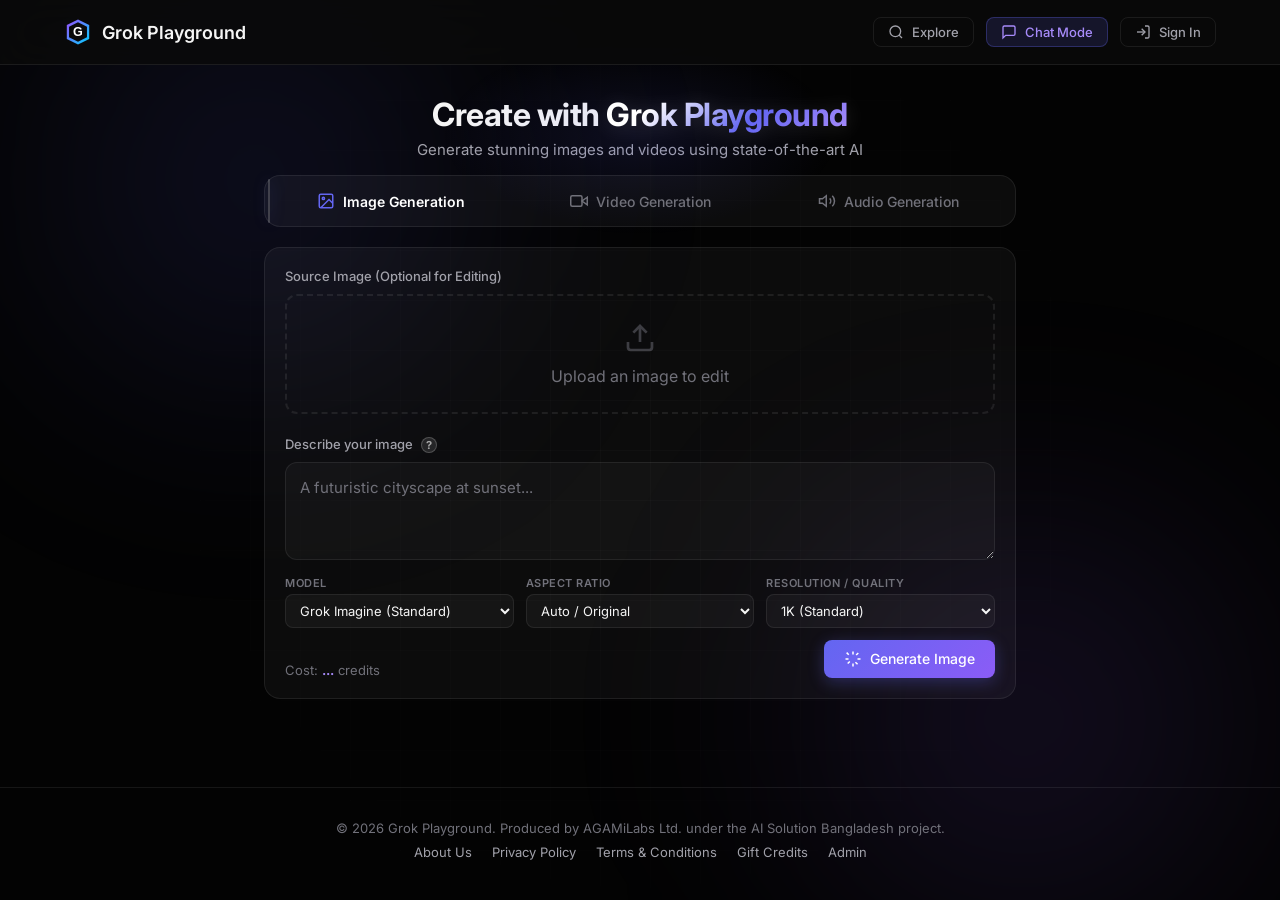
==== commit ca9a3d71: "up" ====
--- a/index.html
+++ b/index.html
@@ -64,7 +64,7 @@
     <header class="header">
         <div class="header-inner">
             <a href="/" class="logo">
-                <img src="images/logo.svg" alt="Grok Playground Logo" class="logo-icon" width="28" height="28">
+                <img src="images/logo.svg" alt="Grok Playground Logo" class="description-icon" width="28" height="28" onerror="this.style.display='none'">
                 <span>Grok Playground</span>
             </a>
             <nav class="header-nav">
@@ -89,13 +89,24 @@
                     </svg>
                     <span id="creditsCount">0</span> <span>Credits</span>
                 </div>
-                <button id="buyCreditsBtn" class="btn btn-accent btn-sm" style="display:none;"
-                    onclick="openBuyModal()"><span>Buy Credits</span></button>
+                <button id="buyCreditsBtn" class="btn btn-accent btn-sm" style="display:none;" onclick="openBuyModal()">
+                    <svg width="16" height="16" viewBox="0 0 24 24" fill="none" stroke="currentColor" stroke-width="2">
+                        <circle cx="12" cy="12" r="10"></circle>
+                        <line x1="12" y1="8" x2="12" y2="16"></line>
+                        <line x1="8" y1="12" x2="16" y2="12"></line>
+                    </svg>
+                    <span>Buy Credits</span>
+                </button>
                 <button id="authBtn" class="btn btn-ghost btn-sm" onclick="handleAuth()">
+                    <svg width="16" height="16" viewBox="0 0 24 24" fill="none" stroke="currentColor" stroke-width="2">
+                        <path d="M15 3h4a2 2 0 0 1 2 2v14a2 2 0 0 1-2 2h-4" />
+                        <polyline points="10 17 15 12 10 7" />
+                        <line x1="15" y1="12" x2="3" y2="12" />
+                    </svg>
                     <span id="authBtnText">Sign In</span>
                 </button>
                 <div id="userAvatar" class="user-avatar" style="display:none;">
-                    <img id="userPhoto" src="" alt="User" loading="lazy" />
+                    <img id="userPhoto" src="" alt="User" loading="lazy" onerror="this.src='https://www.gravatar.com/avatar/00000000000000000000000000000000?d=mp&f=y'" />
                 </div>
             </nav>
         </div>
@@ -156,7 +167,7 @@
                                 <span>Upload an image to edit</span>
                             </div>
                             <div style="position:relative; display:none;" id="preview-container-image">
-                                <img src="" class="upload-preview" id="preview-image" style="display:block;">
+                                <img src="" class="upload-preview" id="preview-image" style="display:block;" onerror="this.style.display='none'">
                                 <button type="button" class="btn btn-ghost btn-sm" style="position:absolute; top:8px; right:8px; background:rgba(0,0,0,0.5); color:#fff; border-radius:50%; padding:4px;" onclick="clearImage(event, 'image')" title="Remove Image">✖</button>
                             </div>
                             <input type="file" id="file-image" accept="image/*" style="display:none;" onchange="handleImageUpload(event, 'image')">
@@ -233,7 +244,7 @@
                                 <span>Upload an image to animate</span>
                             </div>
                             <div style="position:relative; display:none;" id="preview-container-video">
-                                <img src="" class="upload-preview" id="preview-video" style="display:block;">
+                                <img src="" class="upload-preview" id="preview-video" style="display:block;" onerror="this.style.display='none'">
                                 <button type="button" class="btn btn-ghost btn-sm" style="position:absolute; top:8px; right:8px; background:rgba(0,0,0,0.5); color:#fff; border-radius:50%; padding:4px;" onclick="clearImage(event, 'video')" title="Remove Image">✖</button>
                             </div>
                             <input type="file" id="file-video" accept="image/*" style="display:none;" onchange="handleImageUpload(event, 'video')">
@@ -511,7 +522,7 @@
     <script src="https://www.gstatic.com/firebasejs/10.12.0/firebase-app-compat.js"></script>
     <script src="https://www.gstatic.com/firebasejs/10.12.0/firebase-auth-compat.js"></script>
     <script src="https://www.gstatic.com/firebasejs/10.12.0/firebase-storage-compat.js"></script>
-    <script src="js/firebase-config.js"></script>
+    <script src="api/config-js.php"></script>
     <script src="js/app.js"></script>
 </body>
 
--- a/css/style.css
+++ b/css/style.css
@@ -1269,18 +1269,37 @@
         grid-template-columns: 1fr;
     }
     
+    .logo span {
+        display: none;
+    }
+    
+    .header-nav {
+        gap: 6px;
+    }
+    
     .header-nav .btn span,
     .header-nav .credits-badge span:not(#creditsCount) {
         display: none;
     }
     
     .header-nav .btn {
-        padding: 6px 10px;
+        width: 34px;
+        height: 34px;
+        padding: 0;
+        justify-content: center;
         gap: 0;
     }
     
     .header-nav .btn svg {
         margin: 0;
+        width: 18px;
+        height: 18px;
+    }
+    
+    .credits-badge {
+        font-size: 11px;
+        padding: 4px 10px;
+        gap: 4px;
     }
 }
 
